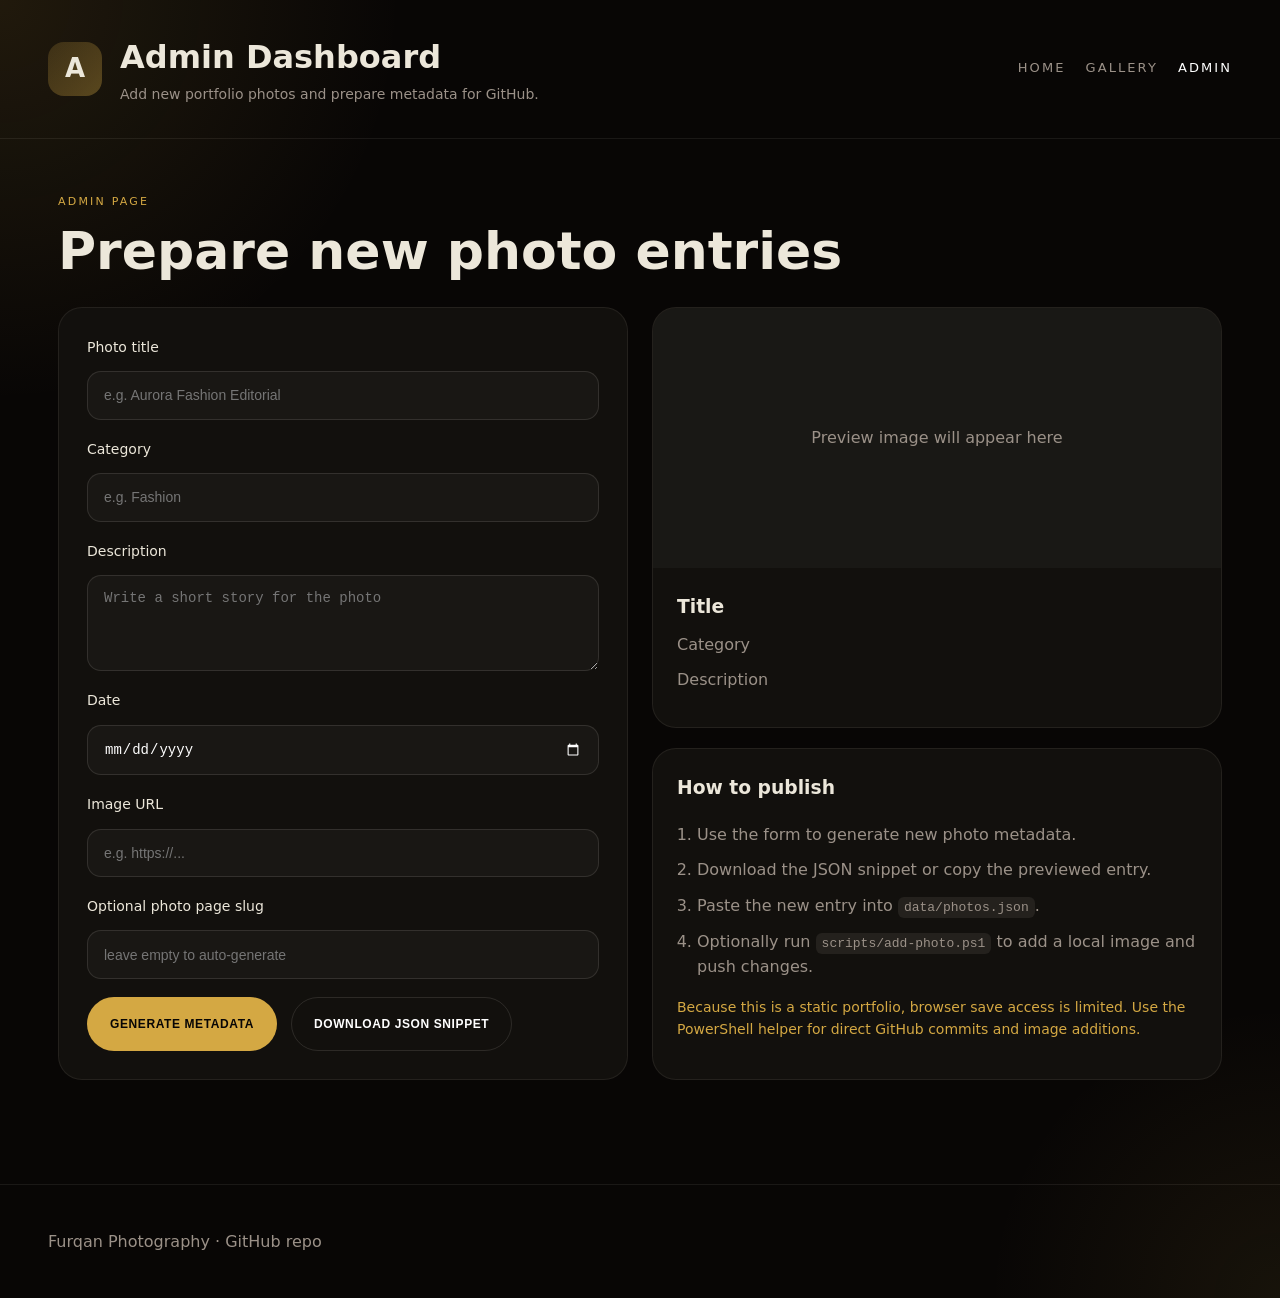
==== admin.html @ 3be47413 "Add photography portfolio, gallery, detail page, and admin workflow" ====
<!DOCTYPE html>
<html lang="en">
<head>
  <meta charset="UTF-8">
  <meta name="viewport" content="width=device-width, initial-scale=1.0">
  <title>Admin · Furqan Photography</title>
  <link rel="stylesheet" href="assets/css/style.css">
</head>
<body>
  <header class="site-header">
    <div class="brand">
      <span class="brand-mark">A</span>
      <div>
        <h1>Admin Dashboard</h1>
        <p>Add new portfolio photos and prepare metadata for GitHub.</p>
      </div>
    </div>
    <nav class="site-nav">
      <a href="index.html">Home</a>
      <a href="gallery.html">Gallery</a>
      <a href="admin.html" class="active">Admin</a>
    </nav>
  </header>

  <main>
    <section class="section-block admin-block">
      <div class="section-header">
        <span class="eyebrow">Admin Page</span>
        <h2>Prepare new photo entries</h2>
      </div>

      <div class="admin-grid">
        <form id="photo-form" class="admin-form">
          <label>
            Photo title
            <input type="text" id="title" required placeholder="e.g. Aurora Fashion Editorial">
          </label>
          <label>
            Category
            <input type="text" id="category" required placeholder="e.g. Fashion">
          </label>
          <label>
            Description
            <textarea id="description" rows="4" placeholder="Write a short story for the photo"></textarea>
          </label>
          <label>
            Date
            <input type="date" id="date">
          </label>
          <label>
            Image URL
            <input type="url" id="image" required placeholder="e.g. https://...">
          </label>
          <label>
            Optional photo page slug
            <input type="text" id="slug" placeholder="leave empty to auto-generate">
          </label>
          <div class="admin-actions">
            <button type="submit" class="btn btn-primary">Generate metadata</button>
            <button type="button" id="download-json" class="btn btn-secondary">Download JSON snippet</button>
          </div>
        </form>

        <div class="admin-preview">
          <div class="preview-card" id="preview-card">
            <div class="preview-image" id="preview-image">Preview image will appear here</div>
            <div class="preview-details">
              <h3 id="preview-title">Title</h3>
              <p id="preview-category">Category</p>
              <p id="preview-description">Description</p>
            </div>
          </div>
          <div class="admin-notes">
            <h3>How to publish</h3>
            <ol>
              <li>Use the form to generate new photo metadata.</li>
              <li>Download the JSON snippet or copy the previewed entry.</li>
              <li>Paste the new entry into <code>data/photos.json</code>.</li>
              <li>Optionally run <code>scripts/add-photo.ps1</code> to add a local image and push changes.</li>
            </ol>
            <p class="note">Because this is a static portfolio, browser save access is limited. Use the PowerShell helper for direct GitHub commits and image additions.</p>
          </div>
        </div>
      </div>
    </section>
  </main>

  <footer class="site-footer">
    <p>Furqan Photography · <a href="https://github.com/moizahmedk/Furqan_Portfolio" target="_blank">GitHub repo</a></p>
  </footer>

  <script src="assets/js/admin.js"></script>
</body>
</html>
---- assets/css/style.css ----
:root {
  color-scheme: dark;
  font-family: Inter, system-ui, -apple-system, BlinkMacSystemFont, "Segoe UI", sans-serif;
  background: #080605;
  color: #ece7da;
  --surface: #12100d;
  --surface-2: #1d1a17;
  --border: rgba(236,231,218,.08);
  --gold: #d4a843;
  --muted: #9b9188;
  --success: #2bbc8a;
}

* {
  box-sizing: border-box;
}

html, body {
  margin: 0;
  min-height: 100%;
}

body {
  background: radial-gradient(circle at top left, rgba(212,168,67,.12), transparent 22%),
              radial-gradient(circle at bottom right, rgba(212,168,67,.08), transparent 16%),
              #080605;
  line-height: 1.6;
}

a {
  color: inherit;
  text-decoration: none;
}

img {
  max-width: 100%;
  display: block;
}

.site-header {
  display: flex;
  justify-content: space-between;
  align-items: center;
  gap: 24px;
  padding: 32px 48px;
  border-bottom: 1px solid rgba(236,231,218,.08);
}

.brand {
  display: flex;
  align-items: center;
  gap: 18px;
}

.brand-mark {
  display: inline-flex;
  align-items: center;
  justify-content: center;
  width: 54px;
  height: 54px;
  border-radius: 16px;
  background: linear-gradient(135deg, rgba(212,168,67,.18), rgba(212,168,67,.35));
  font-size: 26px;
  font-weight: 700;
}

.brand h1,
.brand p {
  margin: 0;
}

.brand h1 {
  font-size: clamp(22px, 2.5vw, 32px);
}

.brand p {
  color: var(--muted);
  font-size: 14px;
}

.site-nav {
  display: flex;
  gap: 20px;
  flex-wrap: wrap;
}

.site-nav a {
  color: var(--muted);
  font-size: 13px;
  letter-spacing: .16em;
  text-transform: uppercase;
  padding: 10px 0;
}

.site-nav a.active,
.site-nav a:hover {
  color: #fff;
}

main {
  padding: 48px;
  max-width: 1260px;
  margin: 0 auto;
}

.section-header {
  margin-bottom: 28px;
}

.eyebrow {
  display: inline-flex;
  align-items: center;
  gap: 10px;
  text-transform: uppercase;
  color: var(--gold);
  letter-spacing: .2em;
  font-size: 11px;
}

.section-header h2 {
  margin: 12px 0 0;
  font-size: clamp(32px, 4.5vw, 52px);
  line-height: 1.05;
}

.hero {
  display: grid;
  grid-template-columns: 1.1fr .9fr;
  gap: 40px;
  align-items: center;
  margin-bottom: 48px;
}

.hero-copy {
  max-width: 640px;
}

.hero-copy h2 {
  font-size: clamp(40px, 5vw, 66px);
  margin: 20px 0 20px;
  line-height: 1.03;
}

.hero-copy p {
  color: var(--muted);
  max-width: 620px;
}

.hero-actions {
  display: flex;
  gap: 16px;
  flex-wrap: wrap;
  margin-top: 28px;
}

.btn {
  display: inline-flex;
  align-items: center;
  justify-content: center;
  min-width: 160px;
  padding: 16px 22px;
  border-radius: 999px;
  border: 1px solid transparent;
  font-weight: 600;
  letter-spacing: .05em;
  text-transform: uppercase;
  font-size: 12px;
  transition: transform .2s, background .2s, color .2s;
}

.btn:hover {
  transform: translateY(-1px);
}

.btn-primary {
  background: var(--gold);
  color: #080605;
}

.btn-secondary {
  background: transparent;
  border-color: rgba(236,231,218,.12);
  color: #fff;
}

.hero-preview {
  min-height: 420px;
  border-radius: 28px;
  background: rgba(255,255,255,.03);
  border: 1px solid rgba(236,231,218,.08);
  overflow: hidden;
}

.section-block {
  margin-bottom: 56px;
}

.card-grid {
  display: grid;
  grid-template-columns: repeat(3, minmax(0, 1fr));
  gap: 24px;
}

.card {
  background: var(--surface);
  border: 1px solid rgba(236,231,218,.08);
  border-radius: 24px;
  overflow: hidden;
  display: flex;
  flex-direction: column;
  min-height: 420px;
}

.card img {
  height: 260px;
  object-fit: cover;
}

.detail-card {
  display: grid;
  grid-template-columns: minmax(0, 1fr);
  gap: 32px;
  background: var(--surface);
  border: 1px solid rgba(236,231,218,.08);
  border-radius: 28px;
  overflow: hidden;
}

.detail-card img {
  width: 100%;
  min-height: 420px;
  object-fit: cover;
}

.detail-card .card-body {
  padding: 32px;
}

.detail-card .card-body h2 {
  margin: 0 0 18px;
  font-size: clamp(34px, 4vw, 48px);
}

.detail-card .card-body p {
  line-height: 1.9;
  color: var(--muted);
}

@media (min-width: 900px) {
  .detail-card {
    grid-template-columns: 1.3fr 1fr;
  }
}

.card-body {
  padding: 24px;
  display: flex;
  flex-direction: column;
  gap: 14px;
}

.card-body h3 {
  margin: 0;
  font-size: 20px;
}

.card-body p {
  margin: 0;
  color: var(--muted);
  flex: 1;
}

.card-footer {
  display: flex;
  justify-content: space-between;
  align-items: center;
  gap: 12px;
}

.card-footer span {
  color: var(--gold);
  font-size: 12px;
  text-transform: uppercase;
  letter-spacing: .14em;
}

.card-footer a {
  color: #fff;
  font-size: 12px;
  text-decoration: none;
}

.about-block p {
  max-width: 760px;
  color: var(--muted);
}

.about-list {
  margin: 24px 0 0;
  padding-left: 20px;
  color: var(--muted);
}

.about-list li {
  margin-bottom: 10px;
}

.site-footer {
  padding: 28px 48px;
  border-top: 1px solid rgba(236,231,218,.08);
  display: flex;
  justify-content: space-between;
  align-items: center;
  color: var(--muted);
}

.admin-block .admin-grid {
  display: grid;
  grid-template-columns: 1fr 1fr;
  gap: 24px;
}

.admin-form {
  display: grid;
  gap: 18px;
  background: var(--surface);
  padding: 28px;
  border: 1px solid rgba(236,231,218,.08);
  border-radius: 24px;
}

.admin-form label {
  display: grid;
  gap: 10px;
  font-size: 14px;
}

.admin-form input,
.admin-form textarea {
  width: 100%;
  border: 1px solid rgba(236,231,218,.12);
  border-radius: 14px;
  background: rgba(255,255,255,.03);
  color: #fff;
  padding: 14px 16px;
  font-size: 14px;
}

.admin-actions {
  display: flex;
  gap: 14px;
  flex-wrap: wrap;
}

.admin-preview {
  display: grid;
  gap: 20px;
}

.preview-card {
  background: var(--surface);
  border: 1px solid rgba(236,231,218,.08);
  border-radius: 24px;
  overflow: hidden;
}

.preview-image {
  min-height: 260px;
  display: grid;
  place-items: center;
  background: rgba(255,255,255,.03);
  color: var(--muted);
  text-align: center;
  padding: 20px;
}

.preview-details {
  padding: 24px;
}

.preview-details h3 {
  margin: 0 0 10px;
}

.preview-details p {
  margin: 0 0 10px;
  color: var(--muted);
}

.admin-notes {
  background: var(--surface);
  border: 1px solid rgba(236,231,218,.08);
  border-radius: 24px;
  padding: 24px;
}

.admin-notes h3 {
  margin-top: 0;
}

.admin-notes ol {
  margin: 16px 0 0;
  padding-left: 20px;
  color: var(--muted);
}

.admin-notes li {
  margin-bottom: 10px;
}

.admin-notes .note {
  margin-top: 16px;
  color: var(--gold);
  font-size: 14px;
}

code {
  background: rgba(236,231,218,.08);
  padding: 3px 6px;
  border-radius: 6px;
}

@media (max-width: 980px) {
  .hero,
  .admin-block .admin-grid,
  .card-grid {
    grid-template-columns: 1fr;
  }

  .site-header,
  .site-footer {
    padding: 24px;
  }
}

@media (max-width: 640px) {
  .site-nav {
    justify-content: flex-start;
  }

  .site-header {
    flex-direction: column;
    align-items: flex-start;
  }

  .hero-copy h2 {
    font-size: 36px;
  }
}
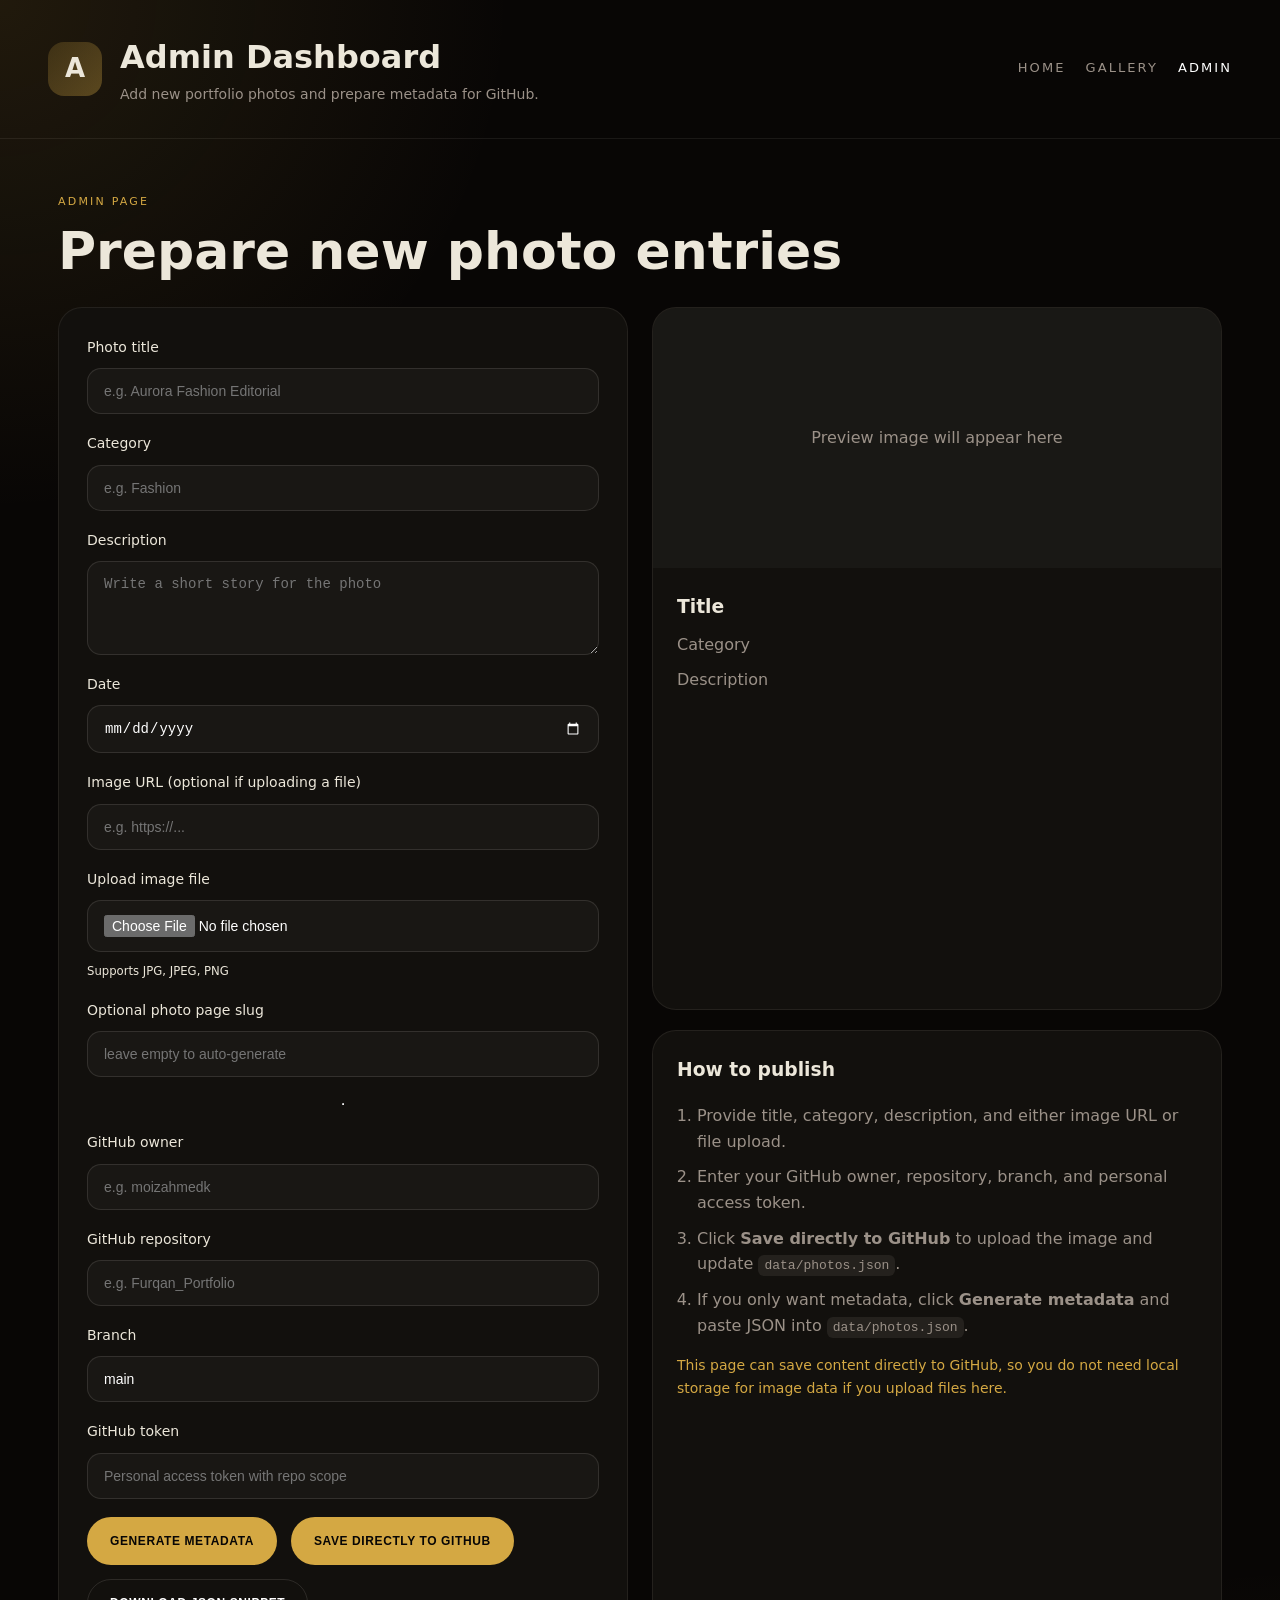
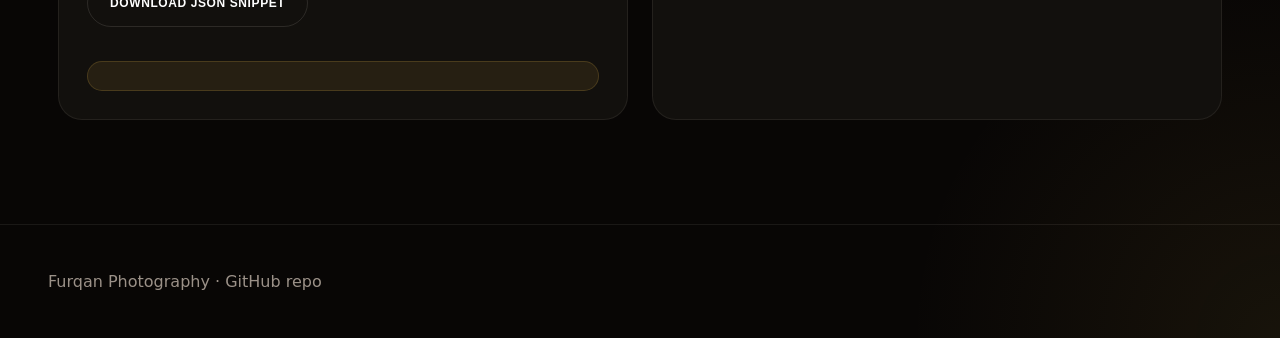
==== commit fed4260a: "Publish photography portfolio website" ====
--- a/admin.html
+++ b/admin.html
@@ -48,17 +48,41 @@
             <input type="date" id="date">
           </label>
           <label>
-            Image URL
-            <input type="url" id="image" required placeholder="e.g. https://...">
+            Image URL (optional if uploading a file)
+            <input type="url" id="image" placeholder="e.g. https://...">
+          </label>
+          <label>
+            Upload image file
+            <input type="file" id="image-file" accept="image/png,image/jpeg" accept=".png,.jpg,.jpeg">
+            <small>Supports JPG, JPEG, PNG</small>
           </label>
           <label>
             Optional photo page slug
             <input type="text" id="slug" placeholder="leave empty to auto-generate">
           </label>
+          <hr>
+          <label>
+            GitHub owner
+            <input type="text" id="github-owner" placeholder="e.g. moizahmedk">
+          </label>
+          <label>
+            GitHub repository
+            <input type="text" id="github-repo" placeholder="e.g. Furqan_Portfolio">
+          </label>
+          <label>
+            Branch
+            <input type="text" id="github-branch" value="main" placeholder="main">
+          </label>
+          <label>
+            GitHub token
+            <input type="password" id="github-token" autocomplete="off" placeholder="Personal access token with repo scope">
+          </label>
           <div class="admin-actions">
             <button type="submit" class="btn btn-primary">Generate metadata</button>
+            <button type="button" id="save-github" class="btn btn-primary">Save directly to GitHub</button>
             <button type="button" id="download-json" class="btn btn-secondary">Download JSON snippet</button>
           </div>
+          <div id="save-status" class="save-status"></div>
         </form>
 
         <div class="admin-preview">
@@ -73,12 +97,12 @@
           <div class="admin-notes">
             <h3>How to publish</h3>
             <ol>
-              <li>Use the form to generate new photo metadata.</li>
-              <li>Download the JSON snippet or copy the previewed entry.</li>
-              <li>Paste the new entry into <code>data/photos.json</code>.</li>
-              <li>Optionally run <code>scripts/add-photo.ps1</code> to add a local image and push changes.</li>
+              <li>Provide title, category, description, and either image URL or file upload.</li>
+              <li>Enter your GitHub owner, repository, branch, and personal access token.</li>
+              <li>Click <strong>Save directly to GitHub</strong> to upload the image and update <code>data/photos.json</code>.</li>
+              <li>If you only want metadata, click <strong>Generate metadata</strong> and paste JSON into <code>data/photos.json</code>.</li>
             </ol>
-            <p class="note">Because this is a static portfolio, browser save access is limited. Use the PowerShell helper for direct GitHub commits and image additions.</p>
+            <p class="note">This page can save content directly to GitHub, so you do not need local storage for image data if you upload files here.</p>
           </div>
         </div>
       </div>
--- a/assets/css/style.css
+++ b/assets/css/style.css
@@ -414,6 +414,28 @@
   font-size: 14px;
 }
 
+.save-status {
+  margin-top: 16px;
+  font-size: 14px;
+  color: #fff;
+  padding: 14px 16px;
+  border-radius: 16px;
+  background: rgba(212,168,67,.1);
+  border: 1px solid rgba(212,168,67,.2);
+}
+
+.save-status.error {
+  background: rgba(255,94,87,.12);
+  border-color: rgba(255,94,87,.3);
+  color: #ffb3b0;
+}
+
+.save-status.success {
+  background: rgba(46,185,131,.12);
+  border-color: rgba(46,185,131,.3);
+  color: #c7ffdf;
+}
+
 code {
   background: rgba(236,231,218,.08);
   padding: 3px 6px;
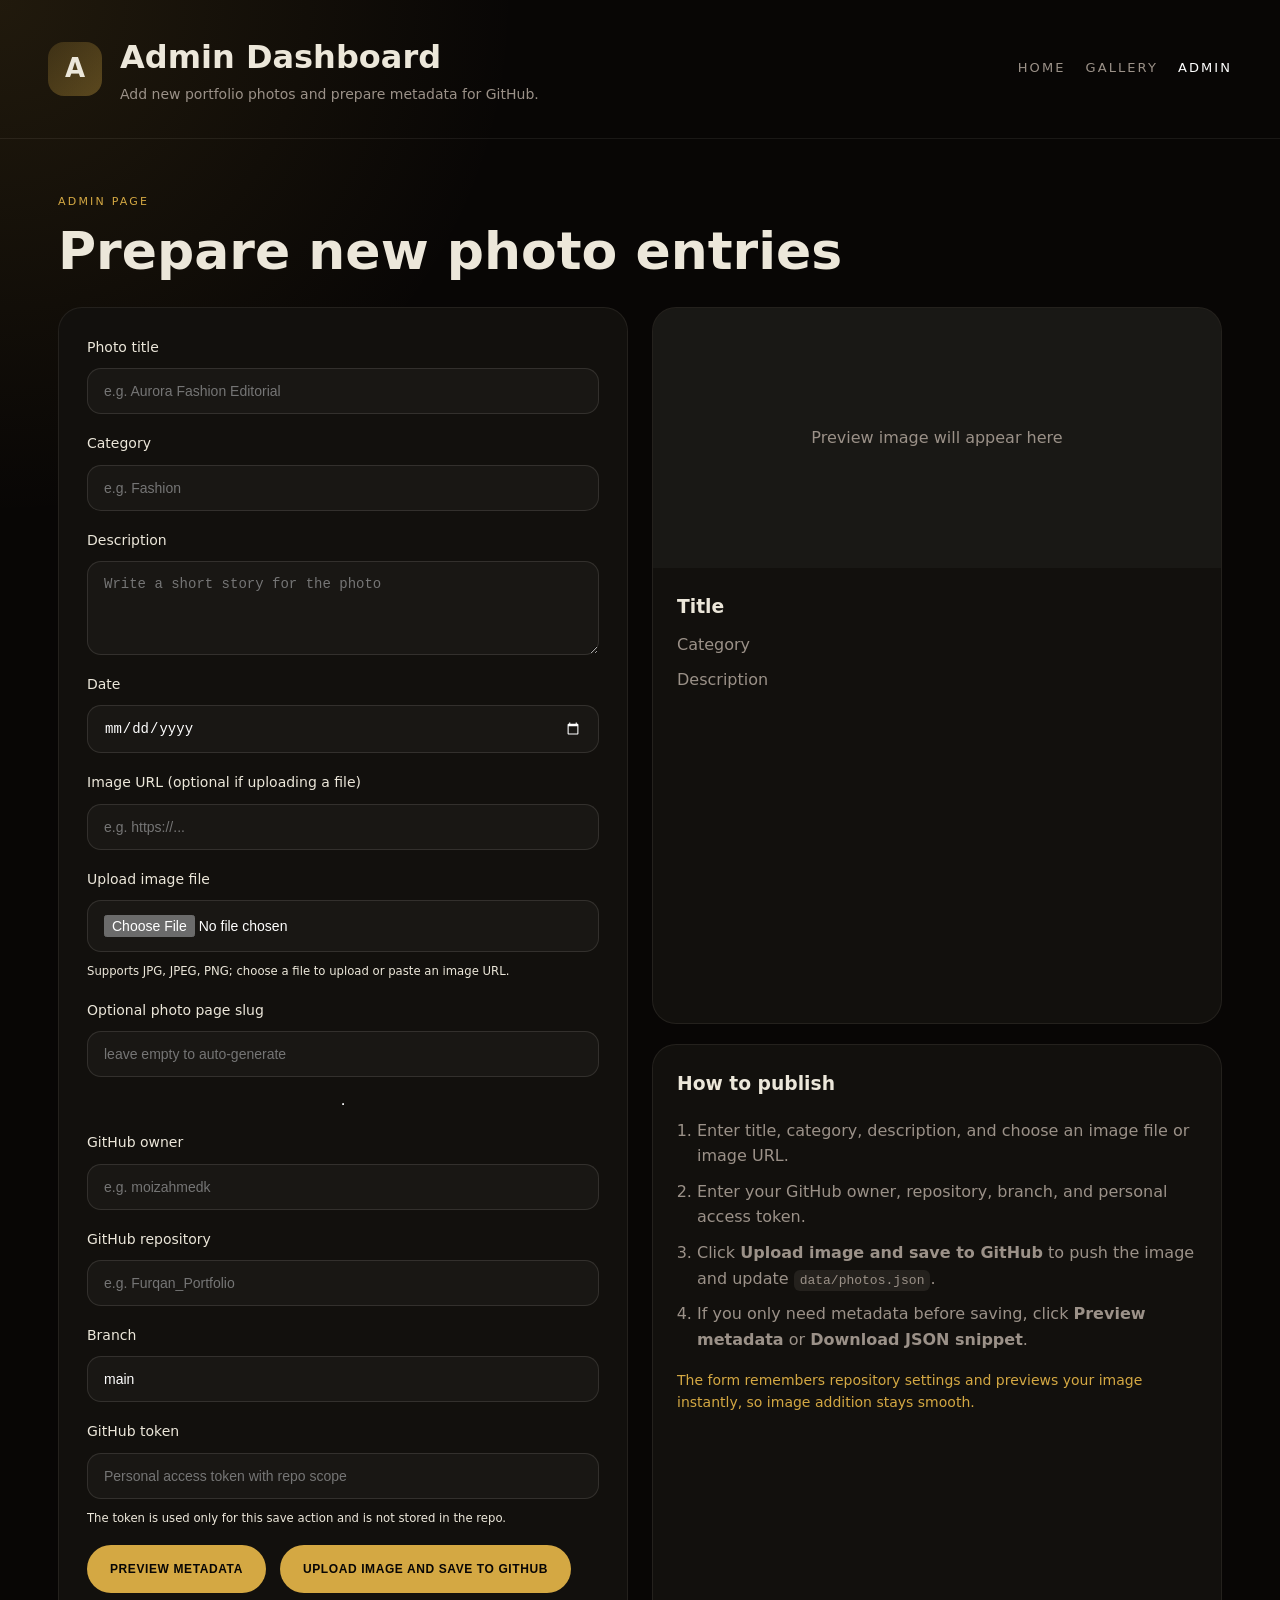
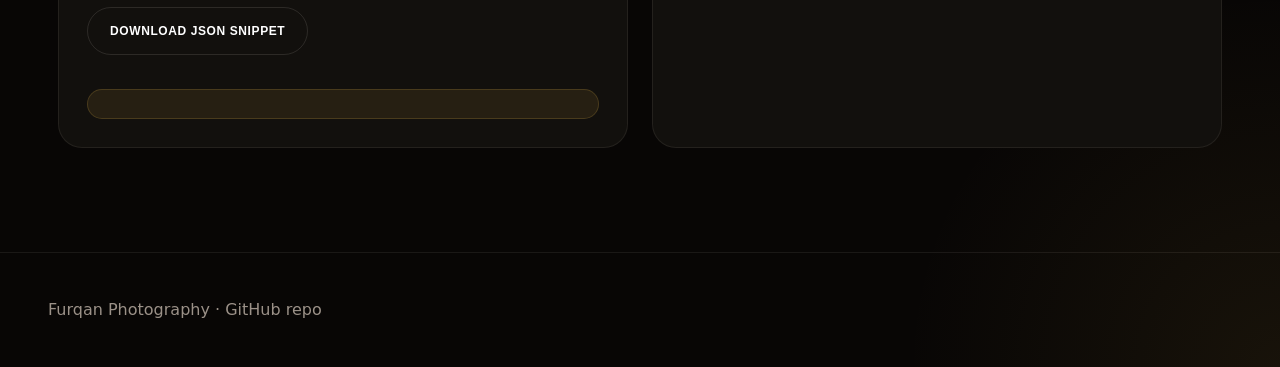
==== commit 4d5eab94: "Improve admin upload workflow and GitHub save experience" ====
--- a/admin.html
+++ b/admin.html
@@ -53,8 +53,8 @@
           </label>
           <label>
             Upload image file
-            <input type="file" id="image-file" accept="image/png,image/jpeg" accept=".png,.jpg,.jpeg">
-            <small>Supports JPG, JPEG, PNG</small>
+            <input type="file" id="image-file" accept=".png,.jpg,.jpeg">
+            <small>Supports JPG, JPEG, PNG; choose a file to upload or paste an image URL.</small>
           </label>
           <label>
             Optional photo page slug
@@ -76,10 +76,11 @@
           <label>
             GitHub token
             <input type="password" id="github-token" autocomplete="off" placeholder="Personal access token with repo scope">
+            <small>The token is used only for this save action and is not stored in the repo.</small>
           </label>
           <div class="admin-actions">
-            <button type="submit" class="btn btn-primary">Generate metadata</button>
-            <button type="button" id="save-github" class="btn btn-primary">Save directly to GitHub</button>
+            <button type="submit" class="btn btn-primary">Preview metadata</button>
+            <button type="button" id="save-github" class="btn btn-primary">Upload image and save to GitHub</button>
             <button type="button" id="download-json" class="btn btn-secondary">Download JSON snippet</button>
           </div>
           <div id="save-status" class="save-status"></div>
@@ -97,12 +98,12 @@
           <div class="admin-notes">
             <h3>How to publish</h3>
             <ol>
-              <li>Provide title, category, description, and either image URL or file upload.</li>
+              <li>Enter title, category, description, and choose an image file or image URL.</li>
               <li>Enter your GitHub owner, repository, branch, and personal access token.</li>
-              <li>Click <strong>Save directly to GitHub</strong> to upload the image and update <code>data/photos.json</code>.</li>
-              <li>If you only want metadata, click <strong>Generate metadata</strong> and paste JSON into <code>data/photos.json</code>.</li>
+              <li>Click <strong>Upload image and save to GitHub</strong> to push the image and update <code>data/photos.json</code>.</li>
+              <li>If you only need metadata before saving, click <strong>Preview metadata</strong> or <strong>Download JSON snippet</strong>.</li>
             </ol>
-            <p class="note">This page can save content directly to GitHub, so you do not need local storage for image data if you upload files here.</p>
+            <p class="note">The form remembers repository settings and previews your image instantly, so image addition stays smooth.</p>
           </div>
         </div>
       </div>
